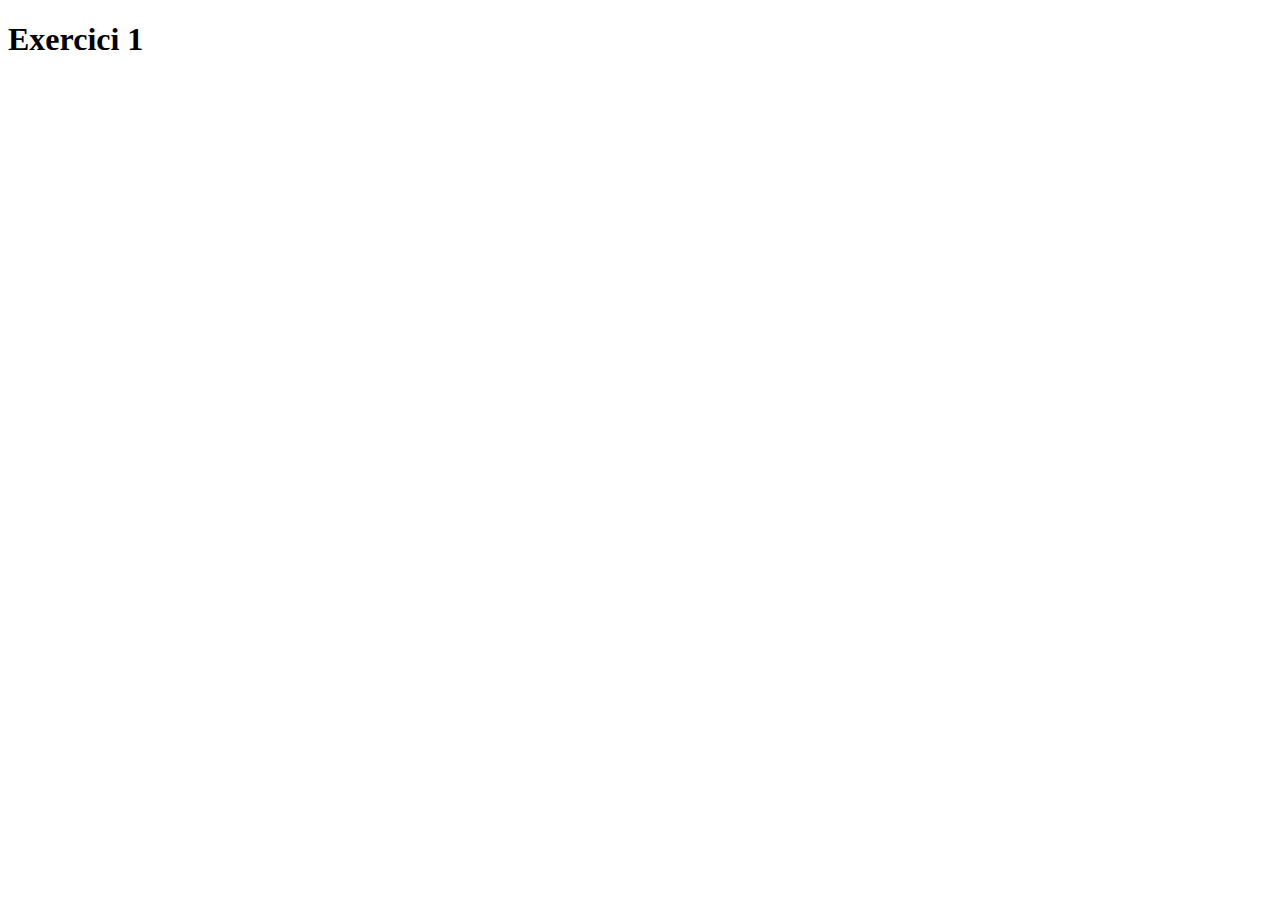
==== exercicis/ex1.html @ e2437861 "inici" ====
<!DOCTYPE html>
<html lang="en">
<head>
    <meta charset="UTF-8">
    <meta http-equiv="X-UA-Compatible" content="IE=edge">
    <meta name="viewport" content="width=device-width, initial-scale=1.0">
    <title>Exercici 1</title>
</head>
<body>
    <H1>Exercici 1</H1>
</body>
</html>
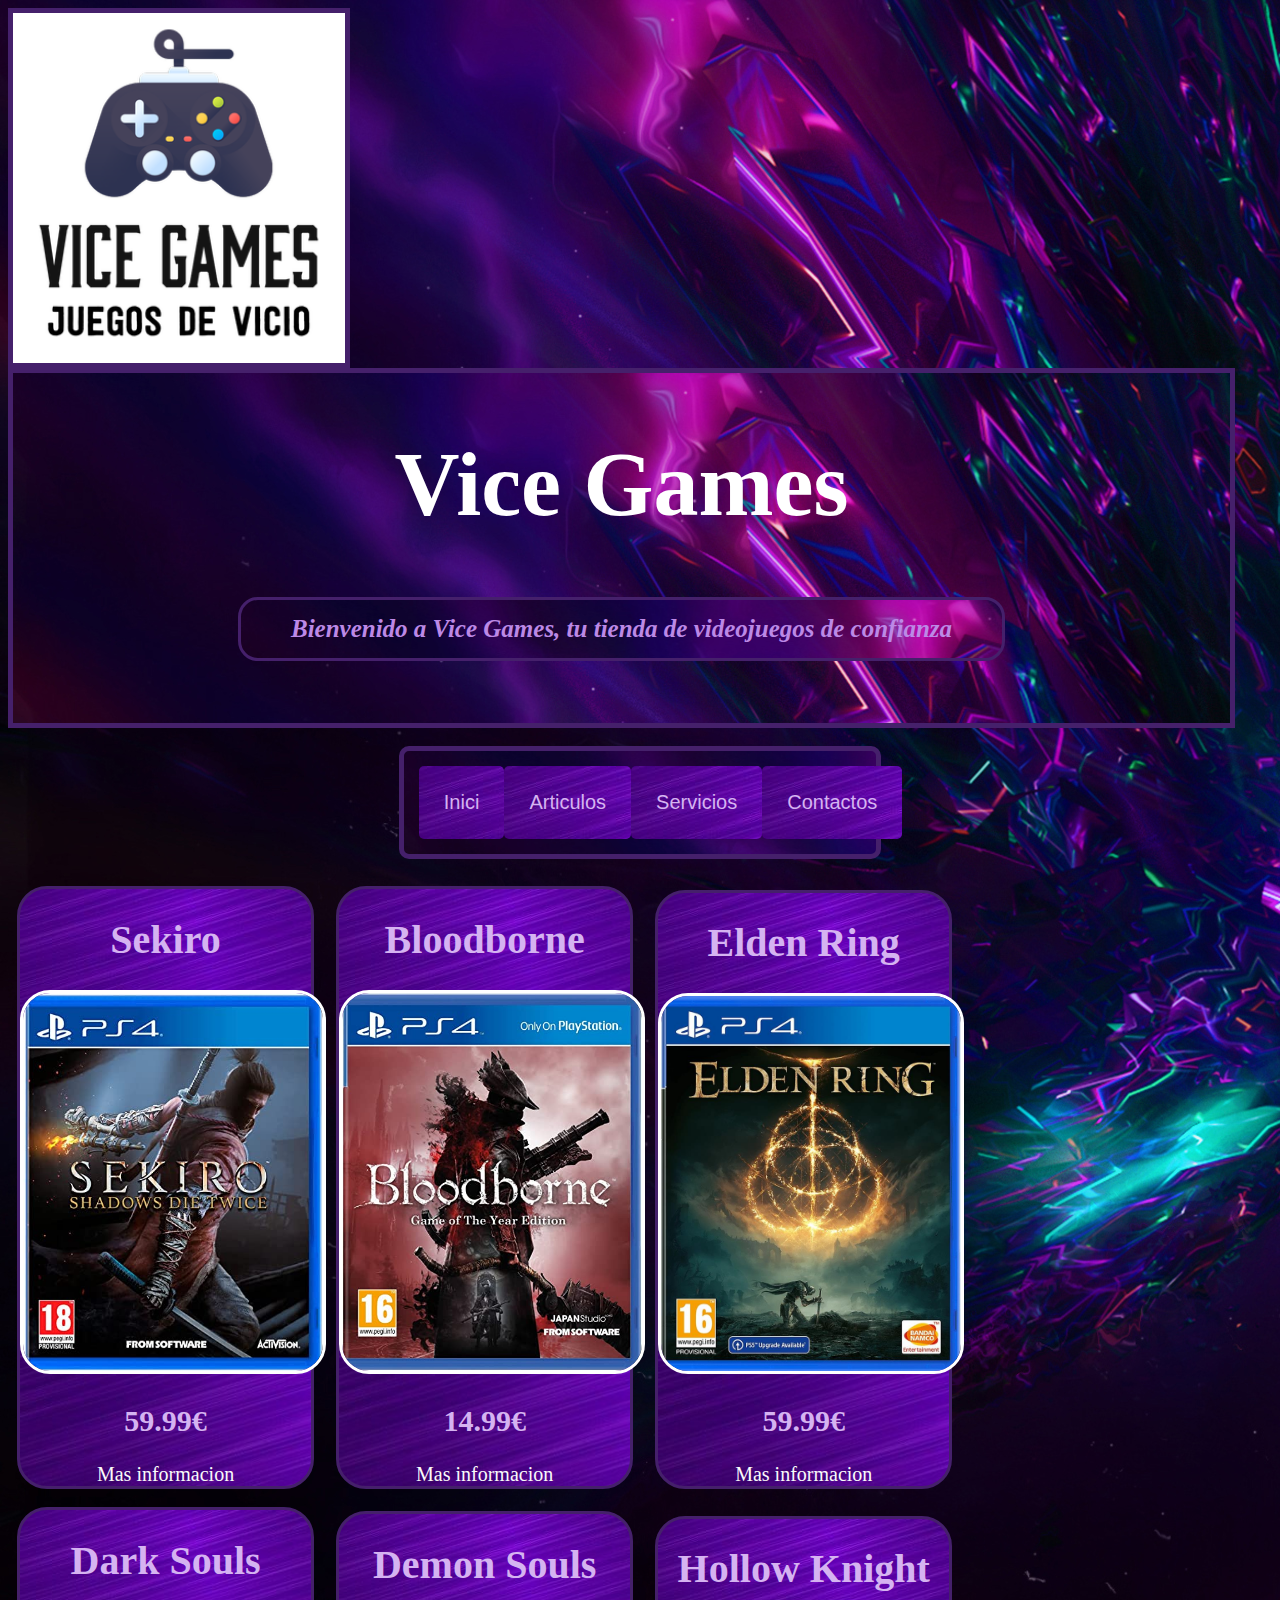
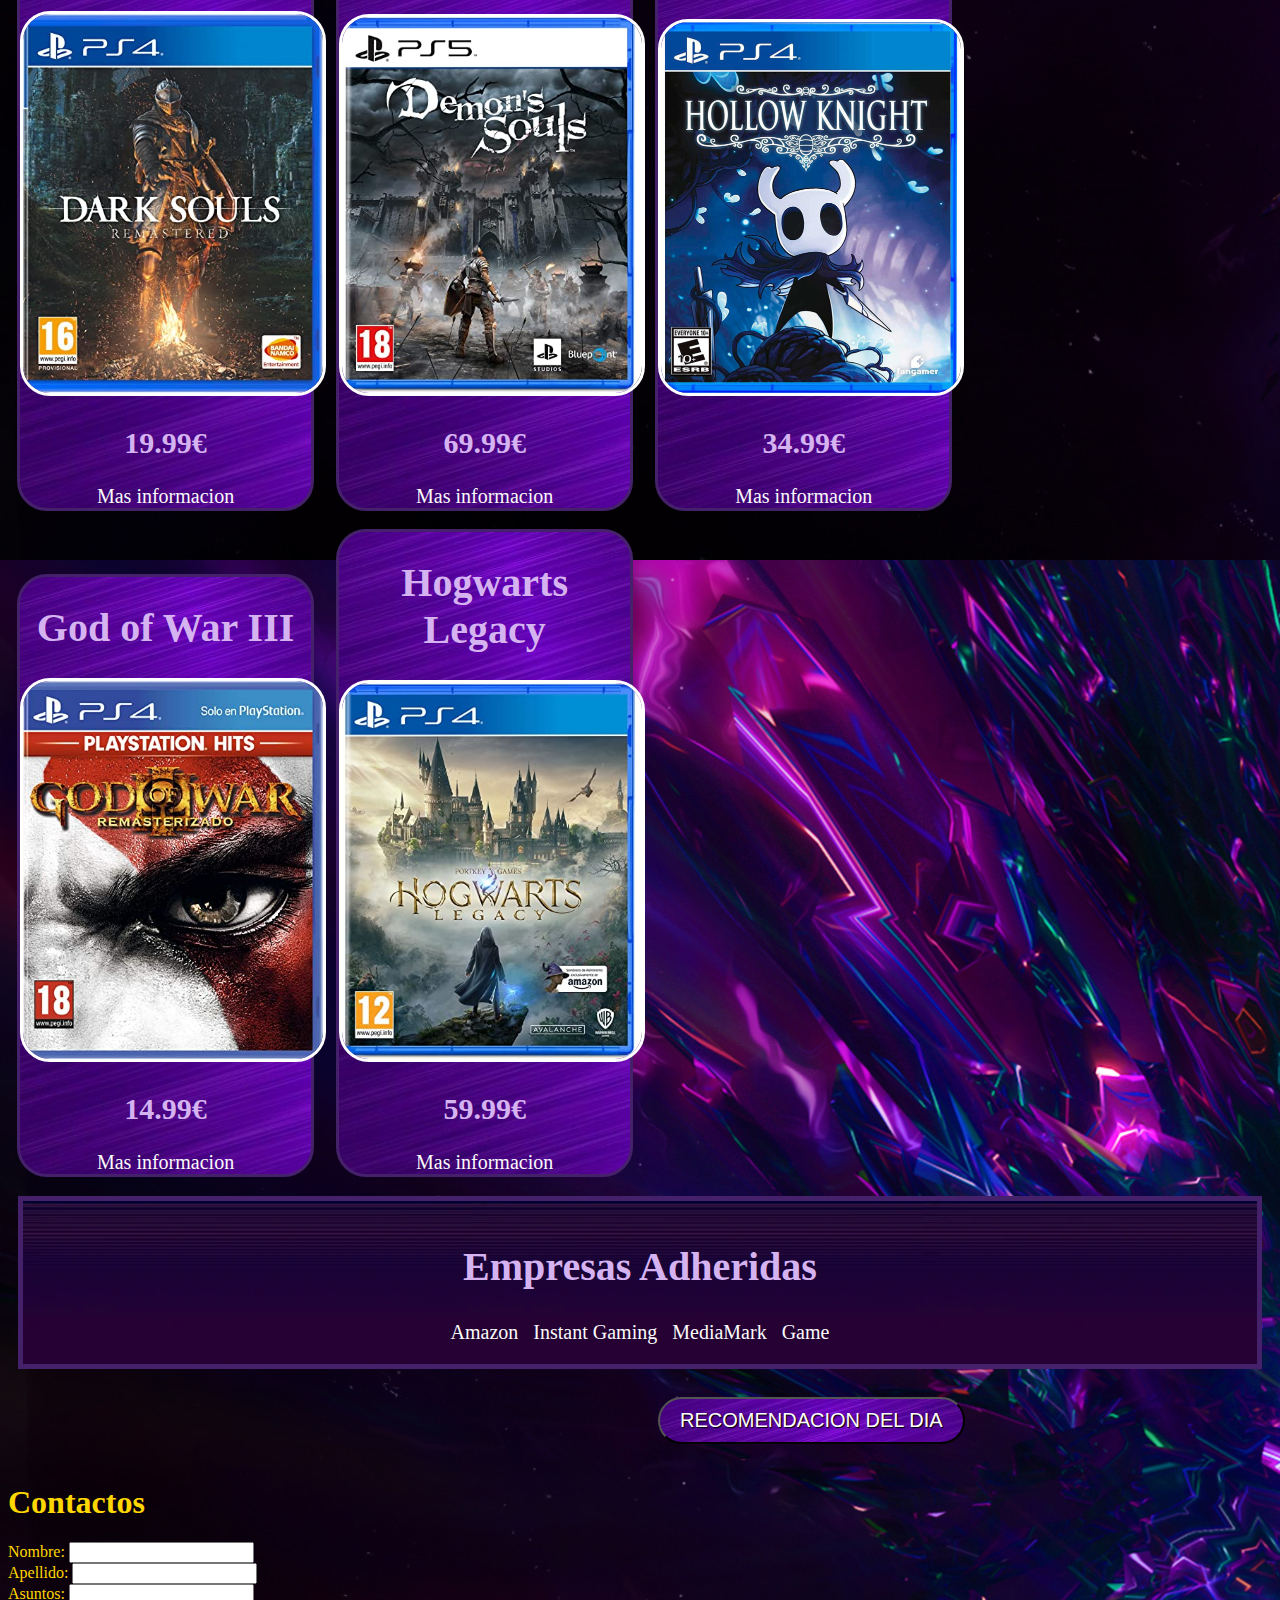
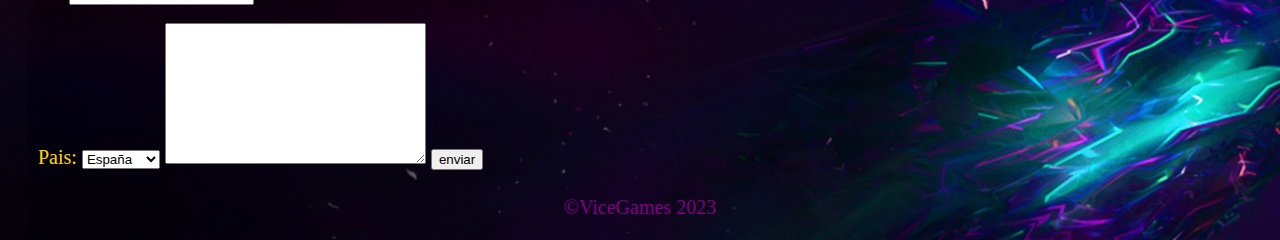
==== commit d5b6bdd1: "Add files via upload" ====
--- a/exercicis/ex1.html
+++ b/exercicis/ex1.html
@@ -1,12 +1,173 @@
 <!DOCTYPE html>
 <html lang="en">
+
 <head>
     <meta charset="UTF-8">
     <meta http-equiv="X-UA-Compatible" content="IE=edge">
     <meta name="viewport" content="width=device-width, initial-scale=1.0">
-    <title>Exercici 1</title>
+    <title>Vice Games</title>
+    <link href="ViceGames.css" rel="stylesheet" type="text/css">
 </head>
+
 <body>
-    <H1>Exercici 1</H1>
+
+    <header>
+        <div>
+            <img id="dibuix" src="log.png" alt="Logo Vice Games"></img>
+        </div>
+        <div id="titulo_inicial">
+            <h1 >Vice Games</h1>
+            <div>
+                <h2 id="subtitulo">Bienvenido a Vice Games, tu tienda de videojuegos de confianza</h2>
+            </div>
+        </div>
+        <br>
+        
+        <br>
+        <nav class="cabezera">
+            <div class="menu">
+                <li><a class="subcab" href="#">Inici</a></li>
+            </div>
+            <div class="menu">
+                <li><a class="subcab" href="#">Articulos</a></li>
+            </div>
+            <div class="menu">
+                <li><a class="subcab" href="#">Servicios</a></li>
+            </div>
+            <div class="menu">
+                <li><a class="subcab" href="#contactos">Contactos</a></li>
+            </div>
+        </nav>
+        </br>
+        <section>
+            <article class="videojuego">
+                <h1>Sekiro</h1>
+                <img class="juegos" src="sekiroo.jpg" alt="Sekiro" width="300"></img>
+                <h2>59.99€</h2>
+                <a
+                    href="https://www.amazon.es/SEKIRO-Shadows-PlayStation-Importaci%C3%B3n-italiana/dp/B07DPJPWSK/ref=sr_1_7?crid=2U09N78IX3L6A&keywords=sekiro+ps4&qid=1673624419&sprefix=sekiro%2Caps%2C91&sr=8-7">Mas
+                    informacion</a>
+            </article>
+
+            <article class="videojuego">
+                <h1>Bloodborne</h1>
+                <img class="juegos" src="bloodborne.jpg" alt="Bloodborne" width="300"></img>
+                <h2>14.99€</h2>
+                <a
+                    href="https://www.amazon.es/Bloodborne-Game-Year-PS4-New/dp/B018209X7U/ref=sr_1_9_mod_primary_new?keywords=bloodborne&qid=1673624383&sbo=RZvfv%2F%2FHxDF%2BO5021pAnSA%3D%3D&sprefix=bloo%2Caps%2C102&sr=8-9">Mas
+                    informacion</a>
+            </article>
+
+            <article class="videojuego">
+                <h1>Elden Ring</h1>
+                <img class="juegos" src="elden.jpg" alt="Elden Ring" width="300"></img>
+                <h2>59.99€</h2>
+                <a
+                    href="https://www.amazon.es/BANDAI-NAMCO-Entertainment-Iberica-Elden/dp/B09RG7M1GC/ref=sr_1_1?__mk_es_ES=%C3%85M%C3%85%C5%BD%C3%95%C3%91&crid=2Y0ACHHKVSPVC&keywords=elden%2Bring%2Bps4&qid=1673629488&sprefix=elden%2Bring%2Bps4%2Caps%2C108&sr=8-1&th=1">Mas
+                    informacion</a>
+            </article>
+
+            <article class="videojuego">
+                <h1>Dark Souls</h1>
+                <img class="juegos" src="souls.jpg" alt="Dark Souls" width="300"></img>
+                <h2>19.99€</h2>
+                <a
+                    href="https://www.amazon.es/Dark-Souls-Remastered-PlayStation-Importaci%C3%B3n/dp/B0792KDRVW/ref=sr_1_1?__mk_es_ES=%C3%85M%C3%85%C5%BD%C3%95%C3%91&crid=5PVD6GF1FFB6&keywords=dark+souls+ps4&qid=1673624444&sprefix=dark+souls+ps4%2Caps%2C95&sr=8-1">Mas
+                    informacion</a>
+            </article>
+
+            <article class="videojuego">
+                <h1>Demon Souls</h1>
+                <img class="juegos" src="demon.jpg" alt="Demon Souls" width="300"></img>
+                <h2>69.99€</h2>
+                <a
+                    href="https://www.amazon.es/Dark-Souls-Remastered-PlayStation-Importaci%C3%B3n/dp/B0792KDRVW/ref=sr_1_1?__mk_es_ES=%C3%85M%C3%85%C5%BD%C3%95%C3%91&crid=5PVD6GF1FFB6&keywords=dark+souls+ps4&qid=1673624444&sprefix=dark+souls+ps4%2Caps%2C95&sr=8-1">Mas
+                    informacion</a>
+            </article>
+
+            <article class="videojuego">
+                <h1>Hollow Knight</h1>
+                <img class="juegos" src="hollow-knight-ps4_1.jpg" alt="Hollow Knight" width="300"></img>
+                <h2>34.99€</h2>
+                <a href="https://www.amazon.es/Fangamer-Hollow-Knight/dp/B07PC3V9F2">Mas
+                    informacion</a>
+            </article>
+
+            <article class="videojuego">
+                <h1>God of War III</h1>
+                <img class="juegos" src="god.jpg" alt="God of War III" width="300"></img>
+                <h2>14.99€</h2>
+                <a
+                    href="https://www.amazon.es/Dark-Souls-Remastered-PlayStation-Importaci%C3%B3n/dp/B0792KDRVW/ref=sr_1_1?__mk_es_ES=%C3%85M%C3%85%C5%BD%C3%95%C3%91&crid=5PVD6GF1FFB6&keywords=dark+souls+ps4&qid=1673624444&sprefix=dark+souls+ps4%2Caps%2C95&sr=8-1">Mas
+                    informacion</a>
+            </article>
+
+            <article class="videojuego">
+                <h1>Hogwarts Legacy</h1>
+                <img class="juegos" src="legacy.jpg" alt="Hogwarts Legacy" width="300"></img>
+                <h2>59.99€</h2>
+                <a href="https://www.amazon.es/Hogwarts-Legacy-AMZ-excl-PS4/dp/B0BCQFKNGC">Mas informacion</a>
+            </article>
+        </section>
+
+        <aside>
+
+            <nav class="empresas">
+                <h1>Empresas Adheridas</h1>
+                <li class="li"><a href="https://www.amazon.es/ref=nav_logo ">Amazon</a></li>
+                <li class="li"><a href="https://www.instant-gaming.com/es/">Instant Gaming</a></li>
+                <li class="li"><a href="https://www.mediamarkt.es/">MediaMark</a></li>
+                <li class="li"><a href="https://www.game.es/">Game</a></li>
+            </nav>
+
+        </aside>
+
+    </header>
+
+    <br>
+    <button class="btn" type="button" onclick="alert('SEKIRO SHADOWS DIE TWICE')">RECOMENDACION DEL DIA</button>
+    <form id="formulario" method="post" action="https://result.php">
+        <br>
+        <!-- elements del formulari-->
+        <div class="formulari">
+            <h1 id="contactos">Contactos</h1>
+            Nombre:
+            <input type="text" />
+            <br>
+            Apellido:
+            <input type="text" />
+            <br>
+            Asuntos: 
+            <input type="text" />
+            <br>
+            <br>
+        </div>
+        <div class="formulari2">
+            Pais:
+            <select>
+                <option>España</option>
+                <option>Francia</option>
+                <option>Portugal</option>
+                <option>Alemania</option>
+                <option>Lituania</option>
+                <option>Grecia</option>
+            </select>
+            <textarea type="text" rows="9" cols="30"></textarea>
+            <button type="button" onclick="alert('CORREO ENVIADO')">enviar</button>
+        </div>
+        
+        <!-- el hidden no es veu pero podem enviar el valor de
+        value quan enviem el formulari-->
+    </form>
+    <footer>
+        <div>
+            <a href="https://twitter.com/?lang=es"><img  src="Twitter-logo.jpg" alt="twitter" width="50px" height="50px"></img> </a>
+            <a href="https://www.instagram.com/"><img  src="insta.png" alt="instagram" width="50px" height="50px"></img> </a>
+            <a href="https://es-es.facebook.com/"><img  src="facebook.png" alt="facebook" width="50px" height="50px" ></img> </a>
+        </div>
+        &copy;ViceGames 2023
+    </footer>
+    
 </body>
+
 </html>--- a/exercicis/ViceGames.css
+++ b/exercicis/ViceGames.css
@@ -0,0 +1,178 @@
+a {
+    color: rgb(250, 250, 250);
+    text-decoration: none;
+}
+
+body {
+    
+    background-image: url("digital.jpg");
+   
+}
+
+#dibuix{
+    height: 350px;
+    width: auto;
+    float: left;
+    border: 5px solid rgb(69, 32, 107);
+}
+
+#titulo_inicial {
+    display: inline-block;
+    color: rgb(255, 255, 255);
+    background-image: url("digital.jpg");
+    border: 5px solid rgb(69, 32, 107);
+    font-size: 45px;  
+    width: 1217px;
+    text-align: center;
+    height: 350px;
+    
+}
+
+
+#subtitulo{
+    
+    color: rgb(188, 137, 230);
+    background-image: url("digital.jpg");
+    border: 3px solid rgb(69, 32, 107);
+    font-size: 25px;
+    margin: auto;
+    padding: 15px; 
+    text-align: center;
+    width: 60%;
+    border-radius: 20px;
+    display: block;
+    font-style: italic;
+
+}
+
+
+.cabezera{
+    background-image: url("digital.jpg");
+    border: 5px solid rgb(69, 32, 107);
+    font-size: 20px;
+    margin: 10px;
+    padding: 15px; 
+    width: 35%;
+    margin: auto;
+    text-align: center;
+    border-radius: 10px;
+    display: flex;
+}
+
+.menu{
+    background-image: url("morado.jpg");
+    margin: auto;
+    padding: 15px; 
+    border-radius: 5px;
+    text-align: center;
+    
+}
+
+.subcab{
+    color: rgb(213, 179, 241);
+    display: flex;
+    padding: 10px;
+    font-family: 'Franklin Gothic Medium', 'Arial Narrow', Arial, sans-serif;
+}
+
+.videojuego{
+    color: rgb(213, 179, 241);
+    background-image: url("morado.jpg");
+    background-repeat: repeat-x;
+    border: 3px solid rgb(69, 32, 107);
+    margin: 9.2px;
+    text-align: center;
+    display: inline-block;
+    width: 23%;
+    opacity: 1;
+    border-radius: 30px;
+    box-shadow: rgb(27, 27, 27);
+    font-size: 20px;
+    
+}
+
+.juegos{
+    border: 3px solid rgb(255, 255, 255);
+    border-radius: 30px;
+    justify-content: center;
+    
+}
+
+.empresas{
+    color: rgb(213, 179, 241);
+    background-image: url("liso.jpg");
+    background-repeat: repeat-x;
+    border: 5px solid rgb(69, 32, 107);
+    margin: 10px;
+    text-align: center;
+    font-size: 20px;
+    padding: 15px;  
+    
+}
+
+.formulari{
+    width: auto;
+    float: left;
+}
+
+.formulari2{
+    display: inline-block;
+    font-size: 20px;
+    width: 1217px;
+    margin-left: 30px;
+}
+
+.li{
+    margin: 5px;
+}
+
+ul, li {
+    padding: 0,0;
+    margin: 2px ,2px;
+    /* atenció la característica display que és molt potent */
+    display: inline-block;
+}
+
+.btn {
+    margin-left: 650px;
+    background-image: url("morado.jpg");
+    -webkit-border-radius: 60;
+    -moz-border-radius: 60;
+    border-radius: 60px;
+    text-shadow: 1px 1px 1px #000000;
+    color: #ffffff;
+    font-size: 20px;
+    padding: 10px 20px 10px 20px;
+    text-decoration: none;
+  }
+  
+  .btn:hover {
+    background: rgb(229, 255, 0);
+    color: black;
+    
+  }
+  a:hover{
+    color: rgb(229, 255, 0);
+  }
+
+  #formulario{
+    color: gold;
+    
+  }
+
+ footer{
+    padding: 5px;
+    text-align: center;
+    color: purple;
+    height: 10px;
+    font-size: 20px;
+ }
+
+ footer div{
+    width: 10%;
+    margin: auto;
+    margin-left: 1350px;
+    padding: 10px;
+    display: flex;
+    height: 1px;
+ }